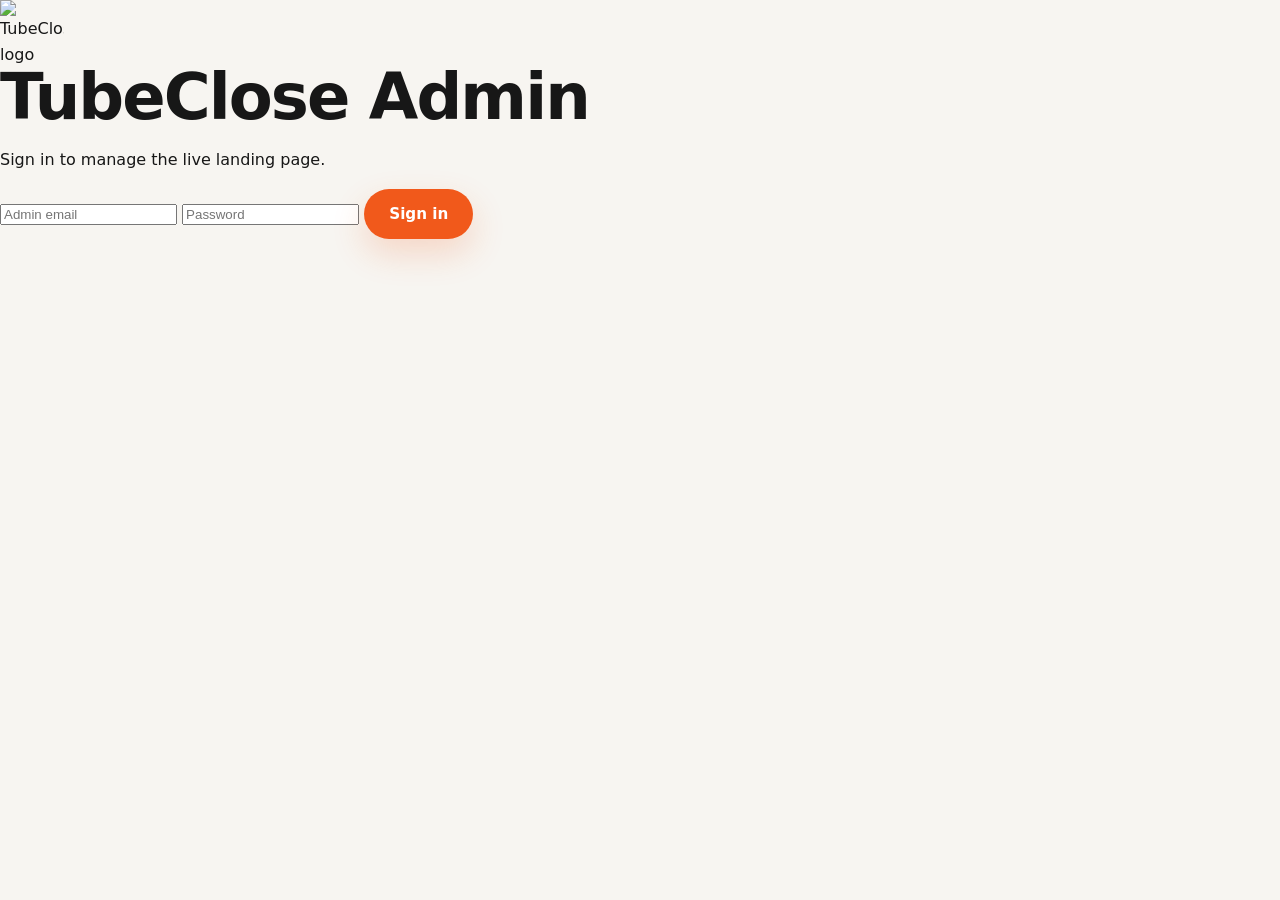
==== admin.html @ 25440465 "Add files via upload" ====
<!DOCTYPE html>
<html lang="en">
<head>
  <meta charset="UTF-8">
  <meta name="viewport" content="width=device-width, initial-scale=1.0">
  <title>TubeClose Admin</title>
  <link rel="icon" href="https://framerusercontent.com/images/LfIAenBygjpMhnnKQjpgS8eivw.png">
  <link rel="stylesheet" href="styles.css">
  <script src="https://cdn.jsdelivr.net/npm/@supabase/supabase-js@2"></script>
</head>
<body class="admin-page">
  <section class="admin-login" id="adminLogin">
    <div class="admin-login-card">
      <img src="https://framerusercontent.com/images/LfIAenBygjpMhnnKQjpgS8eivw.png" alt="TubeClose logo" width="64" height="64">
      <h1>TubeClose Admin</h1>
      <p>Sign in to manage the live landing page.</p>
      <form id="loginForm">
        <input id="loginEmail" type="email" placeholder="Admin email" required>
        <input id="loginPassword" type="password" placeholder="Password" required>
        <button class="btn btn--primary" type="submit">Sign in</button>
        <p class="admin-error" id="loginError"></p>
      </form>
    </div>
  </section>
  <div id="adminApp" hidden>
  <header class="admin-header">
    <a href="index.html" class="brand">
      <img src="https://framerusercontent.com/images/LfIAenBygjpMhnnKQjpgS8eivw.png" alt="TubeClose logo" width="40" height="40">
      <span>TubeClose Admin</span>
    </a>
    <span class="admin-status" id="saveStatus">Saved locally</span>
  </header>

  <main class="admin-layout">
    <section class="admin-panel">
      <p class="eyebrow"><span class="eyebrow-dot"></span> Content editor</p>
      <h1>Control your landing page.</h1>
      <p class="admin-lead">Update the common content without touching HTML or CSS.</p>

      <form id="contentForm" class="admin-form">
        <fieldset>
          <legend>Hero</legend>
          <label>Headline<input id="heroHeadline" type="text" value="We Build YouTube Systems That Generate Qualified Leads."></label>
          <label>CTA text<input id="heroCta" type="text" value="Book Your Strategy Call"></label>
          <label>CTA link<input id="heroCtaLink" type="url" value="https://tally.so/r/xXW7YE"></label>
        </fieldset>

        <fieldset>
          <legend>VSL video</legend>
          <label>Wistia media ID<input id="vslWistiaId" type="text" placeholder="Example: abc123xyz"></label>
          <div class="admin-video-preview" id="vslPreview"><span>Video preview keeps its original ratio.</span></div>
        </fieldset>

        <fieldset>
          <legend>Case study testimonial</legend>
          <label>Client name<input id="testimonialName" type="text" placeholder="Client or company name"></label>
          <label>Wistia media ID<input id="testimonialWistiaId" type="text" placeholder="Example: abc123xyz"></label>
          <div class="admin-video-preview admin-video-preview--small" id="testimonialPreview"><span>Any portrait, landscape, square, or custom ratio is supported.</span></div>
        </fieldset>

        <div class="admin-actions">
          <button class="btn btn--primary" type="submit">Save changes</button>
          <button class="btn btn--ghost" id="resetContent" type="button">Reset</button>
        </div>
      </form>
      <p class="admin-note">Text and Wistia IDs save to Supabase. The landing page reads the latest published values on refresh.</p>
    </section>

    <aside class="admin-preview admin-live-site">
      <div class="preview-toolbar"><strong>Actual landing page</strong><a href="index.html" target="_blank" rel="noopener">Open full page &rarr;</a></div>
      <iframe class="admin-site-frame" src="index.html" title="Actual TubeClose landing page"></iframe>
    </aside>
  </main>
  <script src="admin.js"></script>
  </div>
</body>
</html>
---- styles.css ----
:root {
  --bg: #ffffff;
  --surface: #ffffff;
  --surface-2: #f7f7f4;
  --surface-3: #ffffff;
  --text: #171717;
  --text-secondary: #4a4037;
  --muted: #6f6a64;
  --accent: #f1591b;
  --accent-light: #ff8a3d;
  --accent-soft: rgba(241, 89, 27, 0.12);
  --line: rgba(17, 24, 39, 0.14);
  --dark: #141210;
  --dark-2: #1d1a17;
  --shadow: 0 16px 36px rgba(15, 23, 42, 0.04);
  --radius-lg: 28px;
  --radius-md: 18px;
  --radius-sm: 12px;
  --ease: cubic-bezier(0.4, 0, 0.2, 1);
  --container: min(1200px, calc(100vw - 48px));
}

*, *::before, *::after { box-sizing: border-box; }

html {
  scroll-behavior: smooth;
  scroll-padding-top: 84px;
}

body {
  margin: 0;
  background: #ffffff;
  color: var(--text);
  font-family: "Inter", system-ui, sans-serif;
  line-height: 1.6;
  overflow-x: hidden;
}

a { color: inherit; text-decoration: none; }
img { display: block; max-width: 100%; }
button { font: inherit; cursor: pointer; border: none; background: none; }

.container {
  width: var(--container);
  margin: 0 auto;
}

main {
  display: flex;
  flex-direction: column;
}

main > * { order: 0; }
main > .hero { order: 1; }
main > .tally-section { order: 2; }
main > .section--process { order: 3; }
main > .section--results { order: 4; }
main > .section--guarantee { order: 5; }
main > .section--why { order: 6; }
main > .section--faq { order: 7; }
.get-started-section { order: 8; }

/* ─── HEADER (NON-STICKY — visible only at top) ─── */
.site-header {
  position: relative;
  z-index: 100;
  backdrop-filter: blur(20px);
  background: rgba(255, 250, 242, 0.86);
  border-bottom: 1px solid var(--line);
  box-shadow: 0 6px 25px rgba(15, 23, 42, 0.04);
}

.site-header--dark {
  background: rgba(255, 255, 255, 0.04);
  backdrop-filter: blur(20px) saturate(150%);
  -webkit-backdrop-filter: blur(20px) saturate(150%);
  border-bottom: 0;
  box-shadow: none;
}

.site-header--dark .brand { color: var(--text); }
.site-header--dark .desktop-nav { color: rgba(23, 23, 23, 0.82); font-weight: 600; }
.site-header--dark .desktop-nav a:hover { color: var(--accent); }
.site-header--dark .menu-toggle { color: var(--text); border-color: var(--line); }
.site-header--dark .mobile-nav { border-top-color: var(--line); }
.site-header--dark .mobile-nav a { color: rgba(23, 23, 23, 0.85); }

.nav {
  min-height: 72px;
  display: flex;
  align-items: center;
  justify-content: space-between;
  gap: 20px;
}

.brand {
  display: inline-flex;
  align-items: center;
  gap: 4px;
  font-weight: 500;
  font-size: 1.35rem;
  letter-spacing: -0.02em;
  flex-shrink: 0;
}

.brand img { width: 56px; height: 56px; object-fit: contain; }

.desktop-nav {
  display: flex;
  gap: 28px;
  font-size: 0.92rem;
  font-weight: 500;
}

.desktop-nav a:hover,
.desktop-nav a.active { color: var(--accent); }

.nav-actions { display: flex; align-items: center; gap: 12px; }

.menu-toggle {
  display: none;
  width: 42px;
  height: 42px;
  border-radius: 10px;
  border: 1px solid var(--line);
  color: var(--text);
  font-size: 1.35rem;
}

.mobile-nav {
  display: none;
  flex-direction: column;
  gap: 4px;
  padding: 0 0 20px;
  border-top: 1px solid var(--line);
}

.mobile-nav.open { display: flex; }

.mobile-nav a {
  padding: 12px 0;
  color: rgba(23, 23, 23, 0.8);
  font-weight: 500;
}

/* ─── BUTTONS ─────────────────────────────────── */
.btn {
  display: inline-flex;
  align-items: center;
  justify-content: center;
  gap: 8px;
  min-height: 48px;
  padding: 12px 24px;
  border-radius: 999px;
  border: 1px solid rgba(241, 89, 27, 0.34);
  box-shadow: inset 0 0 0 1px rgba(241, 89, 27, 0.12);
  font-weight: 600;
  font-size: 0.95rem;
  transition: all 0.25s var(--ease);
  white-space: nowrap;
  position: relative;
  overflow: hidden;
}

.btn:hover { transform: translateY(-2px); }

.btn--primary {
  background: var(--accent);
  color: #fff;
  border-color: rgba(241, 89, 27, 0.45);
  box-shadow: 0 14px 34px rgba(241, 89, 27, 0.2);
}

.btn--primary:hover {
  background: var(--accent-light);
  box-shadow: 0 18px 42px rgba(241, 89, 27, 0.28);
}

.btn--ghost {
  background: var(--surface);
  color: var(--text);
  border-color: rgba(17, 24, 39, 0.16);
}

.btn--ghost:hover {
  border-color: rgba(241, 89, 27, 0.34);
  background: rgba(241, 89, 27, 0.06);
}

.btn--small { min-height: 42px; padding: 10px 20px; font-size: 0.9rem; }

/* ─── TYPOGRAPHY ──────────────────────────────── */
.eyebrow {
  margin: 0 0 16px;
  text-transform: uppercase;
  letter-spacing: 0.22em;
  font-size: 0.72rem;
  color: var(--accent);
  font-weight: 600;
  display: inline-flex;
  align-items: center;
  gap: 8px;
}

.eyebrow-dot {
  width: 8px;
  height: 8px;
  border-radius: 50%;
  background: var(--accent);
  display: inline-block;
}

h1, h2, h3 {
  margin: 0;
  font-weight: 700;
  letter-spacing: -0.04em;
  line-height: 1.05;
}

h1 {
  font-size: clamp(2.4rem, 5vw, 4.2rem);
  font-weight: 700;
  letter-spacing: -0.03em;
}

h2 { font-size: clamp(1.9rem, 4vw, 3.1rem); }
h3 { font-size: 1.2rem; }

.why-different-section h2 { font-weight: 500; }

.subtext {
  max-width: 620px;
  margin: 18px auto 0;
  color: var(--muted);
  font-size: 1.02rem;
  line-height: 1.7;
}

.section-sub {
  margin-top: 14px;
  color: var(--muted);
  font-size: 1rem;
  line-height: 1.65;
}

/* ─── HERO ────────────────────────────────────── */
.hero {
  position: relative;
  padding: 72px 0 52px;
  overflow: hidden;
}

.hero::before {
  content: "";
  position: absolute;
  top: -160px;
  left: 50%;
  transform: translateX(-50%);
  width: 900px;
  height: 620px;
  background: radial-gradient(50% 50% at 50% 40%, rgba(241, 89, 27, 0.18), rgba(241, 89, 27, 0) 70%);
  pointer-events: none;
  z-index: 0;
}

.hero-grid {
  position: absolute;
  inset: 0;
  width: 100%;
  height: 100%;
  pointer-events: none;
  z-index: 0;
  opacity: 0.7;
}

.hero-blob {
  position: absolute;
  border-radius: 50%;
  filter: blur(80px);
  pointer-events: none;
  z-index: 0;
}

.hero-blob--1 {
  width: 420px; height: 420px;
  background: radial-gradient(circle, rgba(241, 89, 27, 0.13), transparent 70%);
  top: -80px; right: -100px;
}

.hero-blob--2 {
  width: 300px; height: 300px;
  background: radial-gradient(circle, rgba(255, 138, 61, 0.09), transparent 70%);
  bottom: -40px; left: -60px;
}

.hero .container { position: relative; z-index: 1; }

.hero-badge-row {
  display: inline-flex;
  align-items: center;
  gap: 10px;
  padding: 8px 16px;
  border-radius: 999px;
  border: 1px solid var(--line);
  background: rgba(255, 255, 255, 0.7);
  box-shadow: var(--shadow);
  color: var(--text-secondary);
  font-size: 0.8rem;
  font-weight: 500;
  margin-bottom: 20px;
}

.hero-stars { color: #f5a623; letter-spacing: 0.08em; }

.hero-stats {
  display: grid;
  grid-template-columns: repeat(3, auto);
  justify-content: center;
  gap: 20px 44px;
  margin: 30px auto 0;
  padding-top: 26px;
  border-top: 1px solid var(--line);
  max-width: 640px;
}

.hero-stat { text-align: center; }

.hero-stat-value {
  display: block;
  font-size: clamp(1.5rem, 3.4vw, 2.2rem);
  font-weight: 800;
  color: var(--accent);
  letter-spacing: -0.03em;
  line-height: 1;
}

.hero-stat-label {
  display: block;
  margin-top: 6px;
  color: var(--muted);
  font-size: 0.8rem;
  line-height: 1.4;
}

.hero-layout {
  display: grid;
  grid-template-columns: 1fr;
  align-items: center;
  gap: 28px;
}

.hero-copy {
  max-width: 780px;
  margin: 0 auto;
  text-align: center;
}

.hero .eyebrow { color: var(--accent); letter-spacing: 0.18em; justify-content: center; }

.hero h1 {
  max-width: 760px;
  margin: 0 auto;
  text-align: center;
  font-weight: 500;
  letter-spacing: -0.02em;
}

.hero-highlight { color: var(--accent); }

/* ─── ANIMATED WORD (swipe-up) ────────────────── */
.hero-animated {
  display: inline-grid;
  vertical-align: bottom;
  color: var(--accent);
  overflow: hidden;
  padding: 0 0.06em 0.1em;
  margin: 0 0.05em;
}

.hero-animated-word {
  grid-area: 1 / 1;
  white-space: nowrap;
  opacity: 0;
  transform: translateY(105%);
  transition: transform 0.55s var(--ease), opacity 0.55s var(--ease);
}

.hero-animated-word.is-active { opacity: 1; transform: translateY(0); }
.hero-animated-word.is-leaving { opacity: 0; transform: translateY(-105%); }

.hero .subtext { margin: 14px auto 0; max-width: 560px; font-size: 1rem; font-weight: 400; }

.guarantee-line-wrap {
  padding: 10px 0;
  border-top: 1px solid rgba(17,24,39,0.07);
  border-bottom: 1px solid rgba(17,24,39,0.07);
}

.guarantee-line {
  margin: 0;
  text-align: center;
  font-size: 0.92rem;
  font-weight: 400;
  color: var(--muted);
  letter-spacing: -0.01em;
  line-height: 1.5;
}

.guarantee-line .guarantee-hl {
  color: var(--accent);
  font-weight: 600;
}

.guarantee-dot {
  color: rgba(17,24,39,0.2);
  margin: 0 6px;
}

.guarantee-points {
  display: grid;
  grid-template-columns: repeat(3, 1fr);
  gap: 20px;
  max-width: 900px;
  margin: 32px auto 0;
}

.guarantee-point {
  display: flex;
  gap: 14px;
  text-align: left;
  background: var(--surface-2);
  border: 1px solid var(--line);
  border-radius: 16px;
  padding: 20px;
}

.guarantee-point-icon {
  flex-shrink: 0;
  width: 32px;
  height: 32px;
  display: inline-flex;
  align-items: center;
  justify-content: center;
  background: var(--accent);
  color: #fff;
  border-radius: 50%;
  font-size: 0.85rem;
  font-weight: 700;
}

.guarantee-point h3 {
  font-size: 0.95rem;
  margin-bottom: 6px;
}

.guarantee-point p {
  margin: 0;
  color: var(--muted);
  font-size: 0.88rem;
  line-height: 1.5;
}

@media (max-width: 768px) {
  .guarantee-points { grid-template-columns: 1fr; }
}

.cta-row {
  display: flex;
  flex-wrap: wrap;
  gap: 14px;
  margin-top: 26px;
  justify-content: center;
}

.trust-bar {
  display: flex;
  flex-wrap: wrap;
  gap: 10px 12px;
  list-style: none;
  padding: 0;
  margin: 22px auto 0;
  color: var(--muted);
  font-size: 0.76rem;
  text-transform: uppercase;
  letter-spacing: 0.14em;
  justify-content: center;
}

.trust-bar li:not(:last-child)::after { content: "·"; margin-left: 12px; opacity: 0.5; }

/* ─── TICKER ──────────────────────────────────── */
.ticker {
  overflow: hidden;
  padding: 24px 0;
  border-top: 1px solid var(--line);
  border-bottom: 1px solid var(--line);
  background: linear-gradient(90deg, rgba(241, 89, 27, 0.06), rgba(255,255,255,0.72));
}

.ticker-track {
  display: flex;
  gap: 40px;
  width: max-content;
  animation: tickerScroll 35s linear infinite;
}

.ticker-track span {
  color: var(--muted);
  text-transform: uppercase;
  letter-spacing: 0.18em;
  font-size: 0.76rem;
  font-weight: 600;
  white-space: nowrap;
}

.ticker-track span::after { content: "·"; margin-left: 40px; opacity: 0.35; }

@keyframes tickerScroll {
  from { transform: translateX(0); }
  to   { transform: translateX(-50%); }
}

/* ─── SECTIONS ────────────────────────────────── */
.section {
  padding: 72px 0;
  border-top: 1px solid var(--line);
}

.section--tinted {
  background: var(--surface-2);
  position: relative;
  overflow: hidden;
}

.section-blob {
  position: absolute;
  width: 500px; height: 500px;
  border-radius: 50%;
  background: radial-gradient(circle, rgba(241,89,27,0.07), transparent 70%);
  filter: blur(60px);
  pointer-events: none;
  top: -120px; left: -100px;
  z-index: 0;
}

.section-blob--right { left: auto; right: -100px; }
.section--tinted .container { position: relative; z-index: 1; }

.reveal {
  opacity: 0;
  transform: translateY(24px) scale(0.985);
  transition: opacity 0.8s var(--ease), transform 0.8s var(--ease);
}

.reveal.is-visible { opacity: 1; transform: none; }

.section-heading {
  max-width: 860px;
  margin: 0 auto 40px;
  text-align: center;
}

.section-heading .eyebrow { justify-content: center; }

.body-copy {
  max-width: 820px;
  margin: 0 auto;
  color: var(--text-secondary);
  font-size: 1.02rem;
  line-height: 1.8;
  text-align: center;
}

.body-copy p { margin: 0 0 16px; }
.body-copy p:last-child { margin-bottom: 0; }

/* ─── CARDS ───────────────────────────────────── */
.cards-grid {
  display: grid;
  grid-template-columns: repeat(3, 1fr);
  gap: 20px;
  margin-top: 44px;
}

.card-icon { margin-bottom: 16px; display: inline-block; }

.card {
  padding: 28px;
  background: var(--surface);
  border: 1px solid var(--line);
  border-radius: var(--radius-md);
  box-shadow: 0 6px 20px rgba(15, 23, 42, 0.05);
  transition: border-color 0.25s var(--ease), transform 0.25s var(--ease), box-shadow 0.25s var(--ease);
}

.card:hover {
  border-color: rgba(241, 89, 27, 0.35);
  transform: translateY(-3px);
  box-shadow: 0 20px 40px rgba(241,89,27,0.09);
}

.card h3 { margin-bottom: 10px; }
.card p { margin: 0; color: var(--muted); font-size: 0.95rem; line-height: 1.65; }

/* ─── SOLUTION NUMBERS ────────────────────────── */
.solution-grid {
  display: grid;
  grid-template-columns: repeat(3, 1fr);
  gap: 24px;
  margin-top: 44px;
}

.solution-item {
  padding: 32px 28px;
  background: var(--surface);
  border: 1px solid var(--line);
  border-radius: var(--radius-md);
  box-shadow: 0 6px 20px rgba(15, 23, 42, 0.05);
  transition: transform 0.25s var(--ease), box-shadow 0.25s var(--ease);
}

.solution-item:hover { transform: translateY(-3px); box-shadow: 0 20px 40px rgba(241,89,27,0.09); }

.solution-num {
  font-size: 0.85rem;
  font-weight: 700;
  color: var(--accent);
  letter-spacing: 0.1em;
  margin-bottom: 16px;
}

.solution-item h3 { margin-bottom: 10px; }
.solution-item p { margin: 0; color: var(--muted); font-size: 0.95rem; line-height: 1.65; }

/* ─── QUOTE + PROVEN PROCESS ──────────────────── */
.proof-grid {
  display: grid;
  grid-template-columns: 1fr 1fr;
  gap: 56px;
  align-items: start;
}

.proof-stars { color: #f5a623; font-size: 1.2rem; letter-spacing: 0.1em; margin-bottom: 20px; }

.proof-quote blockquote {
  margin: 0;
  font-size: clamp(1.3rem, 2.2vw, 1.75rem);
  font-weight: 700;
  line-height: 1.35;
  letter-spacing: -0.02em;
  color: var(--text);
}

.proof-author {
  display: flex;
  align-items: center;
  gap: 14px;
  margin-top: 28px;
}

.proof-avatar {
  position: relative;
  width: 56px; height: 56px;
  border-radius: 50%;
  background: linear-gradient(135deg, var(--accent), var(--accent-light));
  color: #fff;
  display: grid;
  place-items: center;
  font-weight: 800;
  font-size: 1.3rem;
  flex-shrink: 0;
  overflow: hidden;
}
.proof-avatar img {
  position: absolute;
  inset: 0;
  width: 100%;
  height: 100%;
  object-fit: cover;
  object-position: center 20%;
}

.proof-author-text strong { display: block; font-size: 1.05rem; }
.proof-author-text span { color: var(--muted); font-size: 0.9rem; font-weight: 500; }

.proof-process h2 { margin-top: 4px; margin-bottom: 28px; }

.timeline {
  position: relative;
  display: grid;
  gap: 28px;
  padding-left: 30px;
}

.timeline::before {
  content: "";
  position: absolute;
  left: 6px;
  top: 8px;
  bottom: 8px;
  width: 2px;
  background: rgba(241, 89, 27, 0.3);
}

.timeline-item { position: relative; }

.timeline-item::before {
  content: "";
  position: absolute;
  left: -30px;
  top: 5px;
  width: 14px; height: 14px;
  border-radius: 50%;
  background: var(--accent);
  box-shadow: 0 0 0 4px rgba(241,89,27,0.15);
}

.timeline-item h3 { margin-bottom: 8px; font-size: 1.15rem; }
.timeline-item p { margin: 0; color: var(--muted); font-size: 0.94rem; line-height: 1.6; }

.section--process .section-heading { margin-bottom: 42px; }
.tally-section { padding: 36px 0; border-top: none; }
.tally-frame {
  width: min(100%, 760px);
  height: 500px;
  margin: 0 auto;
  overflow: hidden;
  border: 1px solid var(--line);
  border-radius: 16px;
  background: var(--surface);
  box-shadow: 0 14px 34px rgba(49, 37, 83, 0.08);
}
.tally-frame iframe { width: 100%; height: 100%; border: 0; }
.vsl-section[hidden] { display: none; }
.wistia-frame { width: min(100%, 900px); aspect-ratio: 16 / 9; margin: 0 auto; overflow: hidden; border-radius: 16px; background: #171513; box-shadow: 0 18px 42px rgba(49, 37, 83, 0.12); }
.wistia-frame iframe { width: 100%; height: 100%; border: 0; }
.testimonial-video-section[hidden] { display: none; }
.wistia-frame--testimonial { width: min(100%, 760px); }
.section--process .timeline {
  grid-template-columns: repeat(3, 1fr);
  gap: 28px;
  padding-left: 0;
}
.section--process .timeline::before {
  left: 10%;
  right: 10%;
  top: 19px;
  bottom: auto;
  width: auto;
  height: 2px;
}
.section--process .timeline-item { padding: 0 18px; }
.section--process .timeline-item::before { display: none; }
.timeline-step {
  position: relative;
  z-index: 1;
  display: grid;
  place-items: center;
  width: 40px;
  height: 40px;
  margin: 0 auto 20px;
  border: 1px solid rgba(241, 89, 27, 0.3);
  border-radius: 50%;
  background: var(--surface);
  color: var(--accent);
  font-size: 0.78rem;
  font-weight: 700;
}
.section--process .timeline-item h3,
.section--process .timeline-item p { text-align: center; }
.section--process .timeline-item h3 { margin-bottom: 8px; }

/* ─── RESULTS (DARK SECTION) ──────────────────── */
.section--dark {
  background: var(--dark);
  border-top: 1px solid rgba(255,255,255,0.06);
  color: #fff;
}

.section--dark h2 { color: #fff; }
.section--dark .section-sub { color: rgba(255,255,255,0.65); }
.section--dark .disclaimer { color: rgba(255,255,255,0.5); }

.results-grid {
  display: grid;
  grid-template-columns: repeat(6, 1fr);
  gap: 20px;
  margin-top: 44px;
}

.results-grid .result-card:nth-child(1) { grid-column: span 2; }
.results-grid .result-card:nth-child(2) { grid-column: span 2; }
.results-grid .result-card:nth-child(3) { grid-column: span 2; }
.results-grid .result-card:nth-child(4) { grid-column: 2 / span 2; }
.results-grid .result-card:nth-child(5) { grid-column: 4 / span 2; }

.result-card {
  padding: 26px;
  background: var(--dark-2);
  border: 1px solid rgba(255,255,255,0.1);
  border-radius: var(--radius-md);
  box-shadow: 0 10px 30px rgba(0,0,0,0.25);
  transition: transform 0.25s var(--ease), border-color 0.25s var(--ease);
}

.result-card:hover { transform: translateY(-3px); border-color: rgba(241,89,27,0.5); }

.result-tag {
  font-size: 0.72rem;
  text-transform: uppercase;
  letter-spacing: 0.12em;
  color: var(--accent-light);
  font-weight: 700;
  margin-bottom: 6px;
}

.result-company { font-weight: 700; font-size: 1.05rem; margin-bottom: 10px; color: #fff; }

.result-detail { color: rgba(255,255,255,0.68); font-size: 0.92rem; line-height: 1.6; margin: 0; }

.result-card--featured {
  grid-column: 1 / -1;
  max-width: 520px;
  margin: 8px auto 0;
  text-align: center;
  background: linear-gradient(135deg, rgba(241, 89, 27, 0.22), var(--dark-2));
  border-color: rgba(241, 89, 27, 0.5);
}

.disclaimer {
  text-align: center;
  color: var(--muted);
  font-size: 0.78rem;
  margin-top: 32px;
  opacity: 0.8;
}

/* ─── PRICING ─────────────────────────────────── */
.pricing-grid {
  display: grid;
  grid-template-columns: repeat(3, 1fr);
  gap: 24px;
  margin-top: 44px;
}

.pricing-card {
  padding: 36px 32px;
  background: var(--surface);
  border: 1px solid var(--line);
  border-radius: var(--radius-md);
  box-shadow: 0 6px 20px rgba(15, 23, 42, 0.05);
  position: relative;
  transition: transform 0.25s var(--ease), border-color 0.25s var(--ease);
}

.pricing-card:hover { transform: translateY(-4px); border-color: rgba(241, 89, 27, 0.35); }

.pricing-card--featured {
  border-color: var(--accent);
  background: linear-gradient(180deg, rgba(241, 89, 27, 0.08), var(--surface));
}

.pricing-badge {
  position: absolute;
  top: 20px; right: 20px;
  background: var(--accent);
  color: #fff;
  padding: 5px 12px;
  border-radius: 999px;
  font-size: 0.68rem;
  font-weight: 700;
  text-transform: uppercase;
  letter-spacing: 0.12em;
}

.pricing-label {
  font-size: 0.78rem;
  text-transform: uppercase;
  letter-spacing: 0.16em;
  color: var(--muted);
  font-weight: 600;
  margin: 0 0 8px;
}

.pricing-price { font-size: 2.4rem; font-weight: 800; letter-spacing: -0.04em; margin: 0 0 4px; }
.pricing-price span { font-size: 0.45em; color: var(--muted); font-weight: 500; }
.pricing-videos { color: var(--muted); font-size: 0.92rem; margin: 0 0 24px; }
.pricing-card ul { list-style: none; padding: 0; margin: 0; display: grid; gap: 10px; }

.pricing-card li {
  color: var(--text-secondary);
  font-size: 0.92rem;
  padding-left: 22px;
  position: relative;
}

.pricing-card li::before { content: "✓"; position: absolute; left: 0; color: var(--accent); font-weight: 700; }
.pricing-cta { margin-top: 28px; }

/* ─── WHO ─────────────────────────────────────── */
.who-grid {
  display: grid;
  grid-template-columns: 1fr 1fr;
  gap: 40px;
  margin-top: 44px;
}

.who-column {
  padding: 32px;
  background: var(--surface);
  border: 1px solid var(--line);
  border-radius: var(--radius-md);
  box-shadow: 0 6px 20px rgba(15, 23, 42, 0.05);
}

.who-column h3 { margin-bottom: 20px; display: flex; align-items: center; gap: 10px; }
.who-column--yes h3 { color: #22c55e; }
.who-column--no h3  { color: #f87171; }

.who-list { list-style: none; padding: 0; margin: 0; }

.who-list li {
  padding: 11px 0 11px 24px;
  border-bottom: 1px solid var(--line);
  color: var(--text-secondary);
  font-size: 0.95rem;
  position: relative;
}

.who-list li:last-child { border-bottom: none; }
.who-column--yes .who-list li::before { content: "✓"; position: absolute; left: 0; color: #22c55e; font-weight: 700; }
.who-column--no .who-list li::before { content: "✕"; position: absolute; left: 0; color: #f87171; font-weight: 700; }

.who-note { text-align: center; color: var(--muted); font-size: 0.9rem; margin-top: 32px; }

/* ─── FAQ ─────────────────────────────────────── */
.faq-list {
  max-width: 760px;
  margin: 44px auto 0;
  border-top: 1px solid var(--line);
}

.faq-item { border-bottom: 1px solid var(--line); }

.faq-question {
  width: 100%;
  padding: 22px 0;
  color: var(--text);
  font-size: 1.02rem;
  font-weight: 600;
  text-align: left;
  display: flex;
  justify-content: space-between;
  align-items: center;
  gap: 16px;
}

.faq-question:hover { color: var(--accent); }

.faq-icon { font-size: 1.3rem; color: var(--accent); transition: transform 0.25s var(--ease); flex-shrink: 0; }
.faq-item[data-open="true"] .faq-icon { transform: rotate(45deg); }

.faq-answer {
  display: none;
  padding: 0 0 22px;
  color: var(--muted);
  font-size: 0.95rem;
  line-height: 1.7;
}

.faq-item[data-open="true"] .faq-answer { display: block; }

/* ─── FINAL CTA ───────────────────────────────── */
.final-cta {
  text-align: center;
  background: linear-gradient(180deg, rgba(241, 89, 27, 0.06), transparent);
}

.final-cta-box {
  max-width: 720px;
  margin: 0 auto;
  padding: 56px 40px;
  border: 1px solid rgba(241, 89, 27, 0.2);
  border-radius: var(--radius-lg);
  background: var(--surface);
  box-shadow: 0 16px 40px rgba(15,23,42,0.06);
  position: relative;
  overflow: hidden;
}

.cta-accent-dot { position: absolute; border-radius: 50%; pointer-events: none; }
.cta-accent-dot--1 {
  width: 180px; height: 180px;
  background: radial-gradient(circle, rgba(241,89,27,0.12), transparent 70%);
  top: -60px; left: -60px;
}
.cta-accent-dot--2 {
  width: 140px; height: 140px;
  background: radial-gradient(circle, rgba(241,89,27,0.1), transparent 70%);
  bottom: -40px; right: -40px;
}

/* ─── PAGE HERO (inner pages) ─────────────────── */
.page-hero { padding: 76px 0 48px; text-align: center; }
.page-hero h1 { font-weight: 600; font-size: clamp(2.2rem, 4.5vw, 3.6rem); }

/* ─── CONTACT ─────────────────────────────────── */
.contact-grid {
  display: grid;
  grid-template-columns: 1fr 1fr;
  gap: 48px;
  margin-top: 44px;
  align-items: start;
}

.contact-list { list-style: none; padding: 0; margin: 24px 0 0; }

.contact-list li {
  padding: 14px 0 14px 28px;
  position: relative;
  color: var(--text-secondary);
  border-bottom: 1px solid var(--line);
}

.contact-list li::before { content: "→"; position: absolute; left: 0; color: var(--accent); }

.contact-box {
  padding: 40px;
  background: var(--surface);
  border: 1px solid var(--line);
  border-radius: var(--radius-md);
  box-shadow: 0 6px 20px rgba(15, 23, 42, 0.05);
  text-align: center;
}

/* ─── ABOUT ───────────────────────────────────── */
.about-content {
  max-width: 760px;
  margin: 0 auto;
  color: var(--text-secondary);
  font-size: 1.02rem;
  line-height: 1.85;
}

.about-content p { margin: 0 0 18px; }

.values-grid {
  display: grid;
  grid-template-columns: repeat(2, 1fr);
  gap: 20px;
  margin-top: 44px;
}

.value-item {
  padding: 24px;
  background: var(--surface);
  border: 1px solid var(--line);
  border-radius: var(--radius-md);
  box-shadow: 0 6px 20px rgba(15, 23, 42, 0.05);
}

.value-item strong { display: block; color: var(--accent); margin-bottom: 6px; }
.value-item span { color: var(--muted); font-size: 0.92rem; }

.founder-card {
  margin-top: 44px;
  padding: 32px;
  background: var(--surface);
  border: 1px solid var(--line);
  border-radius: var(--radius-md);
  box-shadow: 0 6px 20px rgba(15, 23, 42, 0.05);
  text-align: center;
}

.founder-card h3 { margin-bottom: 8px; }
.founder-card p { color: var(--muted); margin: 0; }

/* ─── FOOTER ──────────────────────────────────── */
.footer {
  background: var(--dark);
  border-top: 1px solid rgba(255,255,255,0.06);
  padding: 56px 0 32px;
  color: rgba(255,255,255,0.75);
}

.footer .brand { color: #fff; }

.footer-grid {
  display: grid;
  grid-template-columns: 2fr 1fr 1fr;
  gap: 40px;
  margin-bottom: 40px;
}

.footer-tagline { color: rgba(255,255,255,0.6); font-size: 0.9rem; margin-top: 12px; max-width: 280px; }
.footer h4 { margin: 0 0 16px; font-size: 0.95rem; color: #fff; }
.footer-links { display: grid; gap: 10px; }
.footer-links a { color: rgba(255,255,255,0.6); font-size: 0.9rem; transition: color 0.2s; }
.footer-links a:hover { color: var(--accent-light); }

.footer-bottom {
  text-align: center;
  padding-top: 24px;
  border-top: 1px solid rgba(255,255,255,0.1);
  color: rgba(255,255,255,0.5);
  font-size: 0.82rem;
}

/* ─── RESPONSIVE ──────────────────────────────── */
@media (max-width: 980px) {
  .hero-layout { grid-template-columns: 1fr; gap: 28px; }
  .hero-copy { max-width: 100%; }
  .proof-grid { grid-template-columns: 1fr; gap: 44px; }
  .cards-grid,
  .solution-grid,
  .pricing-grid,
  .values-grid { grid-template-columns: 1fr 1fr; }
  .section--process .timeline { grid-template-columns: 1fr; gap: 34px; }
  .section--process .timeline::before { left: 50%; right: auto; top: 20px; bottom: 20px; width: 2px; height: auto; }
  .section--process .timeline-item { padding: 0; }
  .tally-section { padding: 24px 0; }
  .tally-frame { height: 560px; border-radius: 12px; }
}

@media (max-width: 860px) {
  .desktop-nav,
  .nav-actions .btn--ghost { display: none; }
  .menu-toggle { display: grid; place-items: center; }
}

@media (max-width: 760px) {
  .container { width: calc(100vw - 32px); }
  .cards-grid,
  .solution-grid,
  .results-grid,
  .pricing-grid,
  .values-grid,
  .who-grid,
  .contact-grid,
  .footer-grid { grid-template-columns: 1fr; }

  .results-grid .result-card { grid-column: auto !important; }

  .hero { padding: 44px 0 34px; }
  .hero h1 { font-size: clamp(1.9rem, 8vw, 2.6rem); line-height: 1.04; }
  .hero .subtext { font-size: 0.95rem; line-height: 1.6; }
  .hero-badge-row { font-size: 0.7rem; padding: 7px 12px; }
  .hero-stats { gap: 14px 18px; padding-top: 20px; }
  .hero-stat-value { font-size: 1.4rem; }
  .hero-stat-label { font-size: 0.72rem; }

  .cta-row { flex-direction: column; align-items: stretch; gap: 10px; margin-top: 20px; }
  .cta-row .btn { width: 100%; justify-content: center; }
  .btn { min-height: 46px; padding: 11px 18px; }

  .trust-bar { margin: 16px auto 0; font-size: 0.66rem; gap: 8px 10px; }
  .trust-bar li:not(:last-child)::after { content: none; }

  .section { padding: 54px 0; }
  .section-heading { margin-bottom: 32px; }
  .hero-blob { display: none; }

  .proof-quote blockquote { font-size: 1.25rem; }
  .final-cta-box { padding: 40px 24px; }
  .footer-grid { text-align: left; }
  .nav { min-height: 64px; }
  .brand { font-size: 1.05rem; }
  .brand img { width: 34px; height: 34px; }
}

@media (max-width: 480px) {
  .container { width: calc(100vw - 24px); }
  .section { padding: 48px 0; }
  .hero h1 { font-size: clamp(1.75rem, 8.5vw, 2.3rem); }
  .card, .solution-item, .who-column { padding: 24px; }
  .proof-quote blockquote { font-size: 1.15rem; }
  .timeline { padding-left: 26px; }
  .timeline-item::before { left: -26px; }
}

/* ═══ ADDED SECTIONS ═══════════════════════════ */

/* Light + violet buttons */
.btn--light {
  background: #fff;
  color: var(--text);
  border-color: rgba(255,255,255,0.6);
  box-shadow: 0 14px 34px rgba(0,0,0,0.12);
}
.btn--light:hover { background: #fff; box-shadow: 0 18px 42px rgba(0,0,0,0.18); }

.btn--violet {
  background: linear-gradient(135deg, #6d5efc, #8b6cff);
  color: #fff;
  border-color: rgba(109,94,252,0.4);
  box-shadow: 0 12px 30px rgba(109,94,252,0.3);
}
.btn--violet:hover { background: linear-gradient(135deg, #7d6fff, #9a7dff); box-shadow: 0 16px 38px rgba(109,94,252,0.4); }

/* Play button (YouTube style) */
.play-btn {
  width: 54px; height: 38px;
  border-radius: 10px;
  background: #ff0000;
  position: relative;
  display: inline-block;
  box-shadow: 0 6px 18px rgba(255,0,0,0.35);
}
.play-btn::before {
  content: "";
  position: absolute;
  top: 50%; left: 50%;
  transform: translate(-40%, -50%);
  border-style: solid;
  border-width: 8px 0 8px 14px;
  border-color: transparent transparent transparent #fff;
}
.play-btn--lg { width: 74px; height: 52px; }
.play-btn--lg::before { border-width: 11px 0 11px 19px; }

/* Hero thumbnails row */
.hero-thumbs {
  display: grid;
  grid-template-columns: repeat(3, 1fr);
  gap: 16px;
  margin: 40px auto 0;
  max-width: 760px;
}
.thumb-card { border-radius: var(--radius-md); overflow: hidden; }
.thumb-media {
  position: relative;
  aspect-ratio: 16 / 10;
  border-radius: var(--radius-md);
  background: radial-gradient(120% 120% at 50% 0%, #2a2622, #141210);
  border: 1px solid rgba(255,255,255,0.08);
  display: grid;
  place-items: center;
  box-shadow: 0 10px 26px rgba(0,0,0,0.18);
  overflow: hidden;
}
.thumb-badge {
  position: absolute;
  top: 10px; left: 10px;
  background: rgba(0,0,0,0.5);
  color: #fff;
  font-size: 0.66rem;
  font-weight: 700;
  text-transform: uppercase;
  letter-spacing: 0.1em;
  padding: 4px 10px;
  border-radius: 999px;
  border: 1px solid rgba(255,255,255,0.14);
}
.thumb-label {
  position: absolute;
  bottom: 10px; left: 10px; right: 10px;
  background: var(--accent);
  color: #fff;
  font-size: 0.82rem;
  font-weight: 800;
  padding: 6px 10px;
  border-radius: 8px;
  text-align: center;
  letter-spacing: -0.01em;
}

/* Why companies (about) two-column */
.why-grid {
  display: grid;
  grid-template-columns: 1.05fr 0.95fr;
  gap: 56px;
  align-items: center;
}
.why-copy h2 { margin: 6px 0 18px; }
.why-copy p { margin: 0 0 14px; color: var(--text-secondary); line-height: 1.75; font-size: 1rem; }
.why-copy .cta-row { margin-top: 24px; }
.why-visual { position: relative; }
.why-panel {
  position: relative;
  aspect-ratio: 4 / 3;
  border-radius: var(--radius-lg);
  background: radial-gradient(120% 120% at 50% 0%, #2a2622, #141210);
  border: 1px solid rgba(255,255,255,0.08);
  display: grid;
  place-items: center;
  box-shadow: 0 24px 50px rgba(0,0,0,0.22);
  overflow: hidden;
}
.why-panel::before {
  content: "";
  position: absolute;
  inset: 0;
  background: radial-gradient(60% 60% at 50% 40%, rgba(241,89,27,0.22), transparent 70%);
}
.why-panel-tag {
  position: absolute;
  bottom: 16px; left: 16px;
  background: rgba(0,0,0,0.5);
  border: 1px solid rgba(255,255,255,0.14);
  color: #fff;
  font-size: 0.8rem;
  font-weight: 600;
  padding: 7px 14px;
  border-radius: 999px;
}

/* Testimonial grid */
.testimonial-grid {
  display: grid;
  grid-template-columns: repeat(4, 1fr);
  gap: 18px;
  margin-top: 44px;
}
.testimonial-card { border-radius: var(--radius-md); }
.testimonial-card .thumb-media { aspect-ratio: 3 / 4; }
.testimonial-card--cta {
  display: grid;
  place-items: center;
  background: var(--surface);
  border: 1px dashed rgba(241,89,27,0.5);
  border-radius: var(--radius-md);
  padding: 20px;
  text-align: center;
}
.testimonial-cta strong { display: block; font-size: 1.05rem; margin-bottom: 14px; }

/* Ready to Get Started box */
.get-started-section { border-top: none; }
.get-started-box {
  position: relative;
  max-width: 1000px;
  margin: 0 auto;
  padding: 60px 40px;
  border-radius: var(--radius-lg);
  text-align: center;
  color: #fff;
  background: linear-gradient(180deg, #ffb98a 0%, #f1591b 55%, #d8410b 100%);
  box-shadow: 0 30px 60px rgba(241,89,27,0.3);
  overflow: hidden;
}
.get-started-icon {
  width: 56px; height: 56px;
  border-radius: 14px;
  background: rgba(255,255,255,0.18);
  border: 1px solid rgba(255,255,255,0.3);
  display: grid;
  place-items: center;
  margin: 0 auto 20px;
}
.get-started-box h2 { color: #fff; font-size: clamp(1.9rem, 4vw, 3rem); }
.get-started-box p {
  max-width: 560px;
  margin: 14px auto 26px;
  color: rgba(255,255,255,0.92);
  font-size: 1.05rem;
  line-height: 1.6;
  font-weight: 500;
}

/* Offers page */
.offer-grid {
  display: grid;
  grid-template-columns: repeat(3, 1fr);
  gap: 24px;
  margin-top: 8px;
}
.offer-card {
  padding: 20px 20px 28px;
  background: var(--surface);
  border: 1px solid var(--line);
  border-radius: 22px;
  box-shadow: 0 16px 40px rgba(15,23,42,0.08);
  display: flex;
  flex-direction: column;
  transition: transform 0.25s var(--ease), box-shadow 0.25s var(--ease);
}
.offer-card:hover { transform: translateY(-4px); box-shadow: 0 26px 54px rgba(15,23,42,0.12); }
.offer-card--featured { border-color: rgba(241,89,27,0.4); }
.offer-media {
  position: relative;
  aspect-ratio: 16 / 11;
  border-radius: 16px;
  background: radial-gradient(120% 120% at 50% 0%, #2a2622, #121110);
  display: grid;
  place-items: center;
  margin-bottom: 22px;
  overflow: hidden;
}
.offer-chip {
  position: absolute;
  top: 12px; left: 50%;
  transform: translateX(-50%);
  display: inline-flex;
  align-items: center;
  gap: 7px;
  background: rgba(0,0,0,0.55);
  border: 1px solid rgba(255,255,255,0.16);
  color: #fff;
  font-size: 0.72rem;
  font-weight: 600;
  padding: 6px 13px;
  border-radius: 999px;
  white-space: nowrap;
}
.offer-dot { width: 7px; height: 7px; border-radius: 50%; display: inline-block; }
.offer-dot--orange { background: #f1591b; }
.offer-dot--green { background: #22c55e; }
.offer-chat { display: flex; flex-direction: column; gap: 10px; align-items: center; }
.chat-bubble {
  padding: 10px 16px;
  border-radius: 14px;
  font-size: 0.7rem;
  letter-spacing: 0.15em;
  color: #fff;
}
.chat-bubble--grey { background: #d8d8d8; color: #444; align-self: flex-start; }
.chat-bubble--orange { background: #c0410b; align-self: flex-end; }
.offer-card h3 { font-size: 1.3rem; margin-bottom: 8px; }
.offer-price { font-size: 1.5rem; font-weight: 800; color: var(--accent); margin: 0 0 12px; letter-spacing: -0.02em; }
.offer-price span { font-size: 0.85rem; color: var(--muted); font-weight: 600; }
.offer-price--range { font-size: 1.35rem; }
.offer-desc { color: var(--muted); font-size: 0.94rem; line-height: 1.6; margin: 0 0 24px; flex: 1; }
.offer-btn { width: 100%; margin-top: auto; }

/* Offer pricing tiers */
.offer-card { position: relative; padding: 34px 30px 30px; }
.offer-card--featured {
  border-color: var(--accent);
  background: linear-gradient(180deg, rgba(241,89,27,0.07), var(--surface));
  box-shadow: 0 22px 50px rgba(241,89,27,0.14);
}
.offer-tag {
  position: absolute;
  top: 18px; right: 22px;
  background: var(--accent);
  color: #fff;
  font-size: 0.66rem;
  font-weight: 700;
  text-transform: uppercase;
  letter-spacing: 0.12em;
  padding: 5px 12px;
  border-radius: 999px;
}
.offer-head { border-bottom: 1px solid var(--line); padding-bottom: 20px; margin-bottom: 20px; }
.offer-name {
  font-size: 0.78rem;
  font-weight: 700;
  text-transform: uppercase;
  letter-spacing: 0.16em;
  color: var(--muted);
  margin: 0 0 10px;
}
.offer-videos { color: var(--muted); font-size: 0.92rem; margin: 6px 0 0; }
.offer-features { list-style: none; padding: 0; margin: 0 0 26px; display: grid; gap: 11px; }
.offer-features li {
  position: relative;
  padding-left: 26px;
  color: var(--text-secondary);
  font-size: 0.93rem;
  line-height: 1.4;
}
.offer-features li::before {
  content: "✓";
  position: absolute;
  left: 0;
  top: 0;
  color: var(--accent);
  font-weight: 700;
}

/* Offers page: larger cards with the lighter, offer-led treatment. */
.offers-page .site-header { background: rgba(255, 255, 255, 0.94); }
.offers-page .nav { min-height: 78px; }
.offers-page .desktop-nav {
  position: absolute;
  left: 50%;
  transform: translateX(-50%);
  gap: 30px;
}
.offers-page .page-hero { padding: 72px 0 48px; }
.offers-page .page-hero h1 { max-width: 960px; margin: 0 auto; }
.offers-page .page-hero .subtext { max-width: 620px; }
.offers-page .offer-grid { gap: 28px; margin-top: 0; }
.offers-page .offer-card {
  min-height: 560px;
  padding: 30px 28px 28px;
  border-radius: 24px;
  box-shadow: 0 14px 38px rgba(49, 37, 83, 0.1);
}
.offers-page .offer-card:hover { box-shadow: 0 22px 46px rgba(49, 37, 83, 0.15); }
.offers-page .offer-media {
  aspect-ratio: 1.35 / 1;
  margin-bottom: 28px;
  border-radius: 15px;
}
.offers-page .offer-media svg { width: 150px; height: 100px; }
.offers-page .offer-head { padding-bottom: 0; margin-bottom: 12px; border-bottom: none; }
.offers-page .offer-name {
  margin: 0;
  color: var(--text);
  font-size: 1.38rem;
  font-weight: 600;
  letter-spacing: -0.035em;
  text-transform: none;
}
.offers-page .offer-desc {
  margin-bottom: 28px;
  color: var(--text-secondary);
  font-size: 0.98rem;
  line-height: 1.55;
}
.offers-page .offer-btn {
  min-height: 58px;
  font-size: 1rem;
  font-weight: 600;
  box-shadow: 0 12px 28px rgba(241, 89, 27, 0.24);
}
.offers-page .offer-btn span {
  width: 30px;
  height: 30px;
  display: inline-grid;
  place-items: center;
  border-radius: 50%;
  background: rgba(255, 255, 255, 0.94);
  color: var(--accent);
  font-size: 1.15rem;
  line-height: 1;
}

.booking-page { background: #fbfaf8; }
.booking-back { color: var(--muted); font-size: 0.9rem; }
.booking-main { padding: 76px 0 96px; }
.booking-intro { max-width: 680px; margin: 0 auto 36px; text-align: center; }
.booking-intro .eyebrow { justify-content: center; }
.booking-intro h1 { font-weight: 600; }
.booking-intro p:last-child { margin: 16px auto 0; color: var(--muted); font-size: 1.02rem; }
.booking-frame {
  width: min(100%, 980px);
  height: 900px;
  margin: 0 auto;
  overflow: hidden;
  border: 1px solid var(--line);
  border-radius: 18px;
  background: #fff;
  box-shadow: 0 18px 48px rgba(49, 37, 83, 0.1);
}
.booking-frame iframe { width: 100%; height: 100%; border: 0; }
.offers-page .offer-soon-badge { top: 18px; right: 18px; }

/* Coming soon offer */
.offer-card--soon .offer-media { opacity: 0.72; }
.offer-soon-badge {
  position: absolute;
  top: 18px; right: 22px;
  z-index: 3;
  background: #141210;
  color: #fff;
  font-size: 0.66rem;
  font-weight: 700;
  text-transform: uppercase;
  letter-spacing: 0.12em;
  padding: 5px 12px;
  border-radius: 999px;
}
.offer-price--soon { color: var(--muted); font-size: 1.35rem; }

/* Footer multi-column already handled; ensure book button visible */
.footer .btn--primary { color: #fff; }

/* Responsive for new sections */
/* ─── HERO GUARANTEE LINE ─────────────────────── */
.hero-guarantee-line {
  display: block;
  font-size: 0.52em;
  font-weight: 600;
  color: var(--accent);
  letter-spacing: -0.02em;
  line-height: 1.3;
  margin-top: 10px;
}

/* ─── GUARANTEE BLOCK ─────────────────────────── */
.guarantee-section {
  padding: 48px 0;
  border-top: 1px solid var(--line);
  background: linear-gradient(180deg, rgba(241,89,27,0.04), transparent);
}

.guarantee-box {
  max-width: 760px;
  margin: 0 auto;
  text-align: center;
  padding: 44px 36px;
  background: var(--surface);
  border: 1.5px solid rgba(241,89,27,0.22);
  border-radius: var(--radius-lg);
  box-shadow: 0 16px 40px rgba(241,89,27,0.08);
  position: relative;
  overflow: hidden;
}

.guarantee-box::before {
  content: "";
  position: absolute;
  top: -60px; left: 50%;
  transform: translateX(-50%);
  width: 500px; height: 200px;
  background: radial-gradient(50% 50% at 50% 50%, rgba(241,89,27,0.07), transparent 70%);
  pointer-events: none;
}

.guarantee-icon {
  width: 56px; height: 56px;
  border-radius: 14px;
  background: rgba(241,89,27,0.08);
  border: 1px solid rgba(241,89,27,0.18);
  display: grid;
  place-items: center;
  margin: 0 auto 18px;
  position: relative;
}

.guarantee-eyebrow {
  margin: 0 0 12px;
  text-transform: uppercase;
  letter-spacing: 0.2em;
  font-size: 0.72rem;
  color: var(--accent);
  font-weight: 700;
  display: inline-flex;
  align-items: center;
  gap: 8px;
  position: relative;
}

.guarantee-box h2 {
  font-size: clamp(1.4rem, 3vw, 1.9rem);
  line-height: 1.25;
  max-width: 600px;
  margin: 0 auto 14px;
  position: relative;
}

.guarantee-desc {
  color: var(--muted);
  font-size: 0.95rem;
  line-height: 1.7;
  max-width: 600px;
  margin: 0 auto 22px;
  position: relative;
}

.guarantee-badges {
  display: flex;
  flex-wrap: wrap;
  gap: 10px;
  justify-content: center;
  position: relative;
}

.guarantee-badge {
  display: inline-flex;
  align-items: center;
  padding: 6px 14px;
  border-radius: 999px;
  background: rgba(241,89,27,0.08);
  border: 1px solid rgba(241,89,27,0.18);
  color: var(--text-secondary);
  font-size: 0.82rem;
  font-weight: 600;
}

/* ─── PROBLEM SECTION ─────────────────────────── */
.problem-grid {
  display: grid;
  grid-template-columns: repeat(3, 1fr);
  gap: 20px;
  margin-top: 40px;
}

.problem-card {
  padding: 28px;
  background: var(--surface);
  border: 1px solid var(--line);
  border-radius: var(--radius-md);
  box-shadow: 0 6px 20px rgba(15, 23, 42, 0.05);
  text-align: center;
  transition: transform 0.25s var(--ease), border-color 0.25s var(--ease);
}

.problem-card:hover { transform: translateY(-3px); border-color: rgba(241,89,27,0.25); }

.problem-icon { font-size: 1.6rem; display: block; margin-bottom: 12px; }
.problem-card h3 { margin-bottom: 8px; font-size: 1.05rem; }
.problem-card p { margin: 0; color: var(--muted); font-size: 0.92rem; line-height: 1.6; }

/* ─── FOOTER LANDING (2-col) ──────────────────── */
.footer-grid--landing { grid-template-columns: 2fr 1fr; }

@media (max-width: 980px) {
  .why-grid { grid-template-columns: 1fr; gap: 36px; }
  .testimonial-grid { grid-template-columns: repeat(3, 1fr); }
  .offer-grid { grid-template-columns: 1fr; max-width: 460px; margin-left: auto; margin-right: auto; }
  .problem-grid { grid-template-columns: 1fr; max-width: 460px; margin-left: auto; margin-right: auto; }
}
@media (max-width: 760px) {
  .hero-thumbs { grid-template-columns: 1fr; max-width: 340px; }
  .testimonial-grid { grid-template-columns: repeat(2, 1fr); }
  .get-started-box { padding: 44px 22px; }
  .guarantee-box { padding: 32px 22px; }
  .hero-guarantee-line { font-size: 0.58em; }
  .footer-grid--landing { grid-template-columns: 1fr; }
  .offers-page .desktop-nav { position: static; transform: none; }
  .offers-page .offer-card { min-height: 0; }
  .booking-main { padding: 48px 0 64px; }
  .booking-frame { height: 820px; border-radius: 12px; }
}
@media (max-width: 420px) {
  .testimonial-grid { grid-template-columns: 1fr; max-width: 300px; margin-left: auto; margin-right: auto; }
}

/* Admin editor */
.admin-page { background: #f7f5f1; }
.admin-header {
  min-height: 72px;
  padding: 0 32px;
  display: flex;
  align-items: center;
  justify-content: space-between;
  background: #fff;
  border-bottom: 1px solid var(--line);
}
.admin-header .brand { font-size: 1.15rem; }
.admin-status { color: #247a49; font-size: 0.85rem; font-weight: 600; }
.admin-layout {
  width: min(1320px, calc(100vw - 48px));
  margin: 0 auto;
  padding: 48px 0 72px;
  display: grid;
  grid-template-columns: minmax(320px, 0.85fr) minmax(420px, 1.15fr);
  gap: 28px;
  align-items: start;
}
.admin-panel, .admin-preview {
  background: #fff;
  border: 1px solid var(--line);
  border-radius: 18px;
  box-shadow: 0 12px 34px rgba(49, 37, 83, 0.07);
}
.admin-panel { padding: 32px; }
.admin-panel h1 { font-size: clamp(2rem, 3vw, 3rem); font-weight: 600; }
.admin-lead { margin: 12px 0 28px; color: var(--muted); }
.admin-form { display: grid; gap: 22px; }
.admin-form fieldset { margin: 0; padding: 20px; border: 1px solid var(--line); border-radius: 12px; }
.admin-form legend { padding: 0 8px; font-weight: 700; }
.admin-form label { display: grid; gap: 7px; margin-top: 16px; color: var(--text-secondary); font-size: 0.88rem; font-weight: 600; }
.admin-form label:first-of-type { margin-top: 0; }
.admin-form input, .admin-form textarea {
  width: 100%;
  padding: 11px 12px;
  border: 1px solid var(--line);
  border-radius: 9px;
  background: #fff;
  color: var(--text);
  font: inherit;
}
.admin-form textarea { resize: vertical; }
.admin-video-preview {
  min-height: 150px;
  margin-top: 18px;
  display: grid;
  place-items: center;
  overflow: hidden;
  border: 1px dashed rgba(241, 89, 27, 0.4);
  border-radius: 10px;
  background: #171513;
  color: rgba(255,255,255,0.65);
  text-align: center;
}
.admin-video-preview video { display: block; width: 100%; height: auto; max-height: 320px; object-fit: contain; }
.admin-video-preview--small { min-height: 110px; }
.admin-actions { display: flex; flex-wrap: wrap; gap: 10px; }
.admin-note { margin: 22px 0 0; color: var(--muted); font-size: 0.78rem; line-height: 1.55; }
.admin-preview { position: sticky; top: 24px; overflow: hidden; }
.preview-toolbar { padding: 16px 20px; display: flex; justify-content: space-between; border-bottom: 1px solid var(--line); }
.preview-toolbar span { color: var(--muted); font-size: 0.78rem; }
.preview-toolbar a { color: var(--accent); font-size: 0.78rem; font-weight: 600; }
.admin-live-site { min-height: 760px; }
.admin-site-frame { display: block; width: 100%; height: 900px; border: 0; background: #fff; }
.preview-hero { padding: 52px 28px 38px; text-align: center; background: radial-gradient(circle at 50% 0%, rgba(241,89,27,0.14), transparent 60%); }
.preview-hero h2 { max-width: 700px; margin: 14px auto; font-size: clamp(2rem, 4vw, 3.8rem); font-weight: 500; }
.preview-hero p:not(.eyebrow) { max-width: 540px; margin: 0 auto 24px; color: var(--muted); }
.preview-stats { display: grid; grid-template-columns: repeat(3, 1fr); gap: 14px; max-width: 640px; margin: 32px auto 0; padding-top: 22px; border-top: 1px solid var(--line); }
.preview-stats div { display: grid; gap: 4px; text-align: center; }
.preview-stats strong { color: var(--accent); font-size: 1.5rem; line-height: 1; }
.preview-stats span { color: var(--muted); font-size: 0.7rem; line-height: 1.35; }
.preview-media { margin: 0 24px 28px; min-height: 260px; display: grid; place-items: center; overflow: hidden; border-radius: 12px; background: #171513; color: rgba(255,255,255,0.65); }
.preview-media video { display: block; width: 100%; height: auto; max-height: 520px; object-fit: contain; }
.preview-tally { margin: 0 24px 28px; min-height: 180px; display: grid; place-items: center; border: 1px solid var(--line); border-radius: 12px; background: #fff; color: var(--muted); font-size: 0.82rem; }
.preview-testimonial { padding: 28px 0 8px; border-top: 1px solid var(--line); }
.preview-testimonial h3 { padding: 0 24px; margin: 0 0 18px; font-size: 1.35rem; }
.preview-testimonial .eyebrow { padding: 0 24px; }

@media (max-width: 900px) {
  .admin-layout { grid-template-columns: 1fr; }
  .admin-preview { position: static; }
}
@media (max-width: 560px) {
  .admin-header { padding: 0 16px; }
  .admin-layout { width: calc(100vw - 24px); padding-top: 24px; }
  .admin-panel { padding: 20px; }
  .preview-hero { padding: 36px 18px 28px; }
  .preview-stats { gap: 6px; }
  .preview-stats strong { font-size: 1.15rem; }
  .preview-stats span { font-size: 0.62rem; }
}

/* Final phone sizing pass */
@media (max-width: 760px) {
  :root { --container: calc(100vw - 32px); }
  .nav { min-height: 62px; gap: 10px; }
  .brand { gap: 2px; font-size: 1.15rem; }
  .brand img { width: 48px; height: 48px; }
  .nav-actions .btn { min-height: 40px; padding: 8px 12px; font-size: 0.78rem; }
  .menu-toggle { width: 38px; height: 38px; font-size: 1.15rem; }

  .hero { padding: 38px 0 30px; }
  .hero-badge-row { max-width: 100%; justify-content: center; text-align: center; line-height: 1.35; }
  .hero h1 { max-width: 100%; font-size: 2.35rem; line-height: 1.08; letter-spacing: -0.025em; }
  .hero .subtext { display: none; }
  .hero-stats { grid-template-columns: repeat(3, 1fr); gap: 8px; margin-top: 24px; padding-top: 18px; }
  .hero-stat-value { font-size: 1.2rem; }
  .hero-stat-label { font-size: 0.65rem; }

  .section { padding: 46px 0; }
  .section-heading { margin-bottom: 28px; }
  h2 { font-size: 1.8rem; line-height: 1.1; }
  .section-sub { font-size: 0.9rem; }
  .tally-section { padding: 22px 0; }
  .tally-frame { height: 520px; border-radius: 12px; }

  .section--process .timeline { gap: 30px; }
  .section--process .timeline-item { padding: 0 8px; }
  .section--process .timeline-item h3 { font-size: 1.05rem; }
  .section--process .timeline-item p { font-size: 0.88rem; line-height: 1.55; }
  .timeline-step { width: 36px; height: 36px; margin-bottom: 14px; }

  .card, .result-card, .who-column { padding: 22px; }
  .card h3 { font-size: 1.05rem; }
  .card p, .result-detail { font-size: 0.88rem; }
  .get-started-box { padding: 38px 20px; }
  .get-started-box h2 { font-size: 1.8rem; }
  .get-started-box p { font-size: 0.92rem; }
}

@media (max-width: 420px) {
  .container { width: calc(100vw - 24px); }
  .hero h1 { font-size: 2.1rem; }
  .hero-badge-row { font-size: 0.66rem; padding: 7px 10px; }
  .hero-stats { gap: 5px; }
  .hero-stat-value { font-size: 1.08rem; }
  .hero-stat-label { font-size: 0.6rem; }
  .tally-frame { height: 500px; }
}
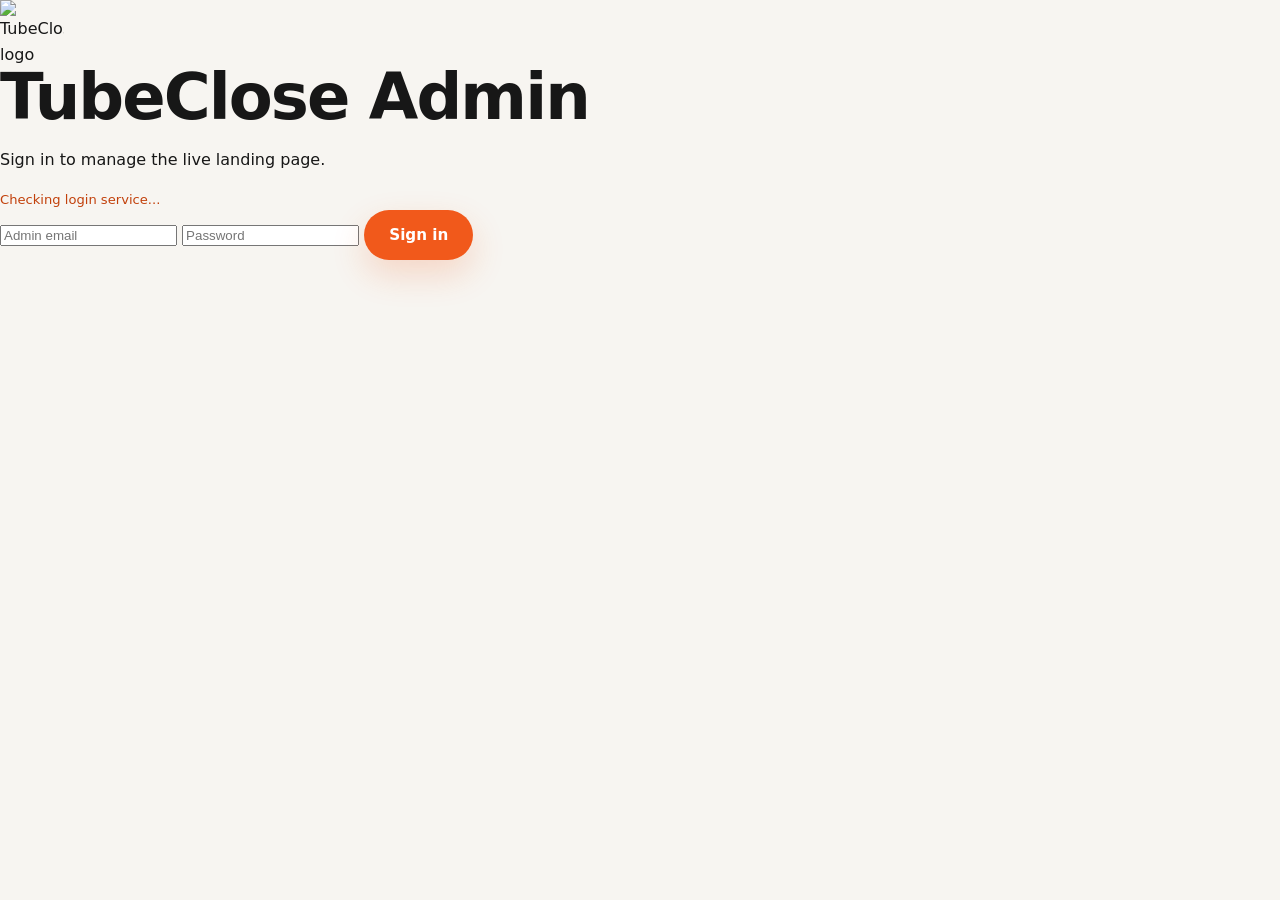
==== commit 5f7c3430: "Add files via upload" ====
--- a/admin.html
+++ b/admin.html
@@ -14,10 +14,11 @@
       <img src="https://framerusercontent.com/images/LfIAenBygjpMhnnKQjpgS8eivw.png" alt="TubeClose logo" width="64" height="64">
       <h1>TubeClose Admin</h1>
       <p>Sign in to manage the live landing page.</p>
-      <form id="loginForm">
+      <p class="admin-error" id="connectionStatus">Checking login service...</p>
+      <form id="loginForm" novalidate>
         <input id="loginEmail" type="email" placeholder="Admin email" required>
         <input id="loginPassword" type="password" placeholder="Password" required>
-        <button class="btn btn--primary" type="submit">Sign in</button>
+        <button class="btn btn--primary" id="loginButton" type="button">Sign in</button>
         <p class="admin-error" id="loginError"></p>
       </form>
     </div>
@@ -71,7 +72,7 @@
       <iframe class="admin-site-frame" src="index.html" title="Actual TubeClose landing page"></iframe>
     </aside>
   </main>
-  <script src="admin.js"></script>
+  <script src="admin.js?v=4"></script>
   </div>
 </body>
 </html>
--- a/styles.css
+++ b/styles.css
@@ -1732,6 +1732,8 @@
 }
 .admin-header .brand { font-size: 1.15rem; }
 .admin-status { color: #247a49; font-size: 0.85rem; font-weight: 600; }
+.admin-error { min-height: 20px; margin: 10px 0 0; color: #c2410c; font-size: 0.82rem; }
+.admin-ready { color: #247a49; }
 .admin-layout {
   width: min(1320px, calc(100vw - 48px));
   margin: 0 auto;
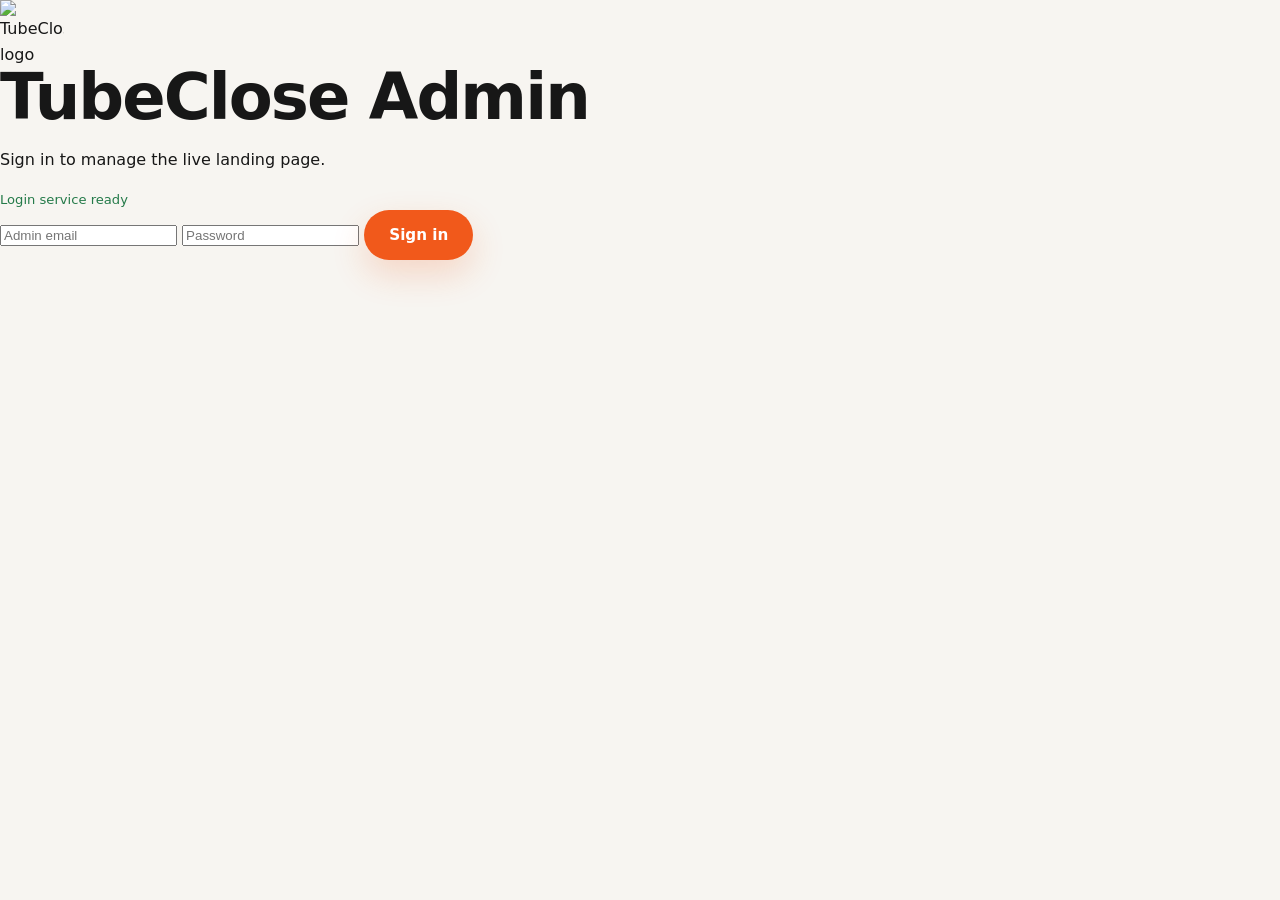
==== commit 489219fd: "Add files via upload" ====
--- a/admin.html
+++ b/admin.html
@@ -73,6 +73,49 @@
     </aside>
   </main>
   <script src="admin.js?v=4"></script>
+  <script>
+    window.setTimeout(() => {
+      const status = document.getElementById('connectionStatus');
+      const button = document.getElementById('loginButton');
+      const error = document.getElementById('loginError');
+      const login = document.getElementById('adminLogin');
+      const app = document.getElementById('adminApp');
+      if (!status || !button || !error || !status.textContent.includes('Checking')) return;
+
+      status.textContent = 'Login service ready';
+      status.classList.add('admin-ready');
+      button.addEventListener('click', async () => {
+        const email = document.getElementById('loginEmail').value.trim();
+        const password = document.getElementById('loginPassword').value;
+        if (!email || !password) {
+          error.textContent = 'Enter your Supabase email and password first.';
+          return;
+        }
+        button.disabled = true;
+        button.textContent = 'Connecting...';
+        error.textContent = '';
+        try {
+          const response = await fetch('https://argnkigepffzbykthksw.supabase.co/auth/v1/token?grant_type=password', {
+            method: 'POST',
+            headers: {
+              apikey: 'eyJhbGciOiJIUzI1NiIsInR5cCI6IkpXVCJ9.eyJpc3MiOiJzdXBhYmFzZSIsInJlZiI6ImFyZ25raWdlcGZmemJ5a3Roa3N3Iiwicm9sZSI6ImFub24iLCJpYXQiOjE3ODg1Njc2NzUsImV4cCI6MjEwNDE0MzY3NX0.3IXLvKn9Lsux-FNWnQq_POZikuIKYubStjj4ceVYnE4',
+              'Content-Type': 'application/json'
+            },
+            body: JSON.stringify({ email, password })
+          });
+          const result = await response.json();
+          if (!response.ok) throw new Error(result.error_description || result.msg || result.message || 'Invalid login credentials.');
+          login.hidden = true;
+          app.hidden = false;
+        } catch (loginError) {
+          error.textContent = loginError.message;
+        } finally {
+          button.disabled = false;
+          button.textContent = 'Sign in';
+        }
+      }, { once: true });
+    }, 700);
+  </script>
   </div>
 </body>
 </html>
